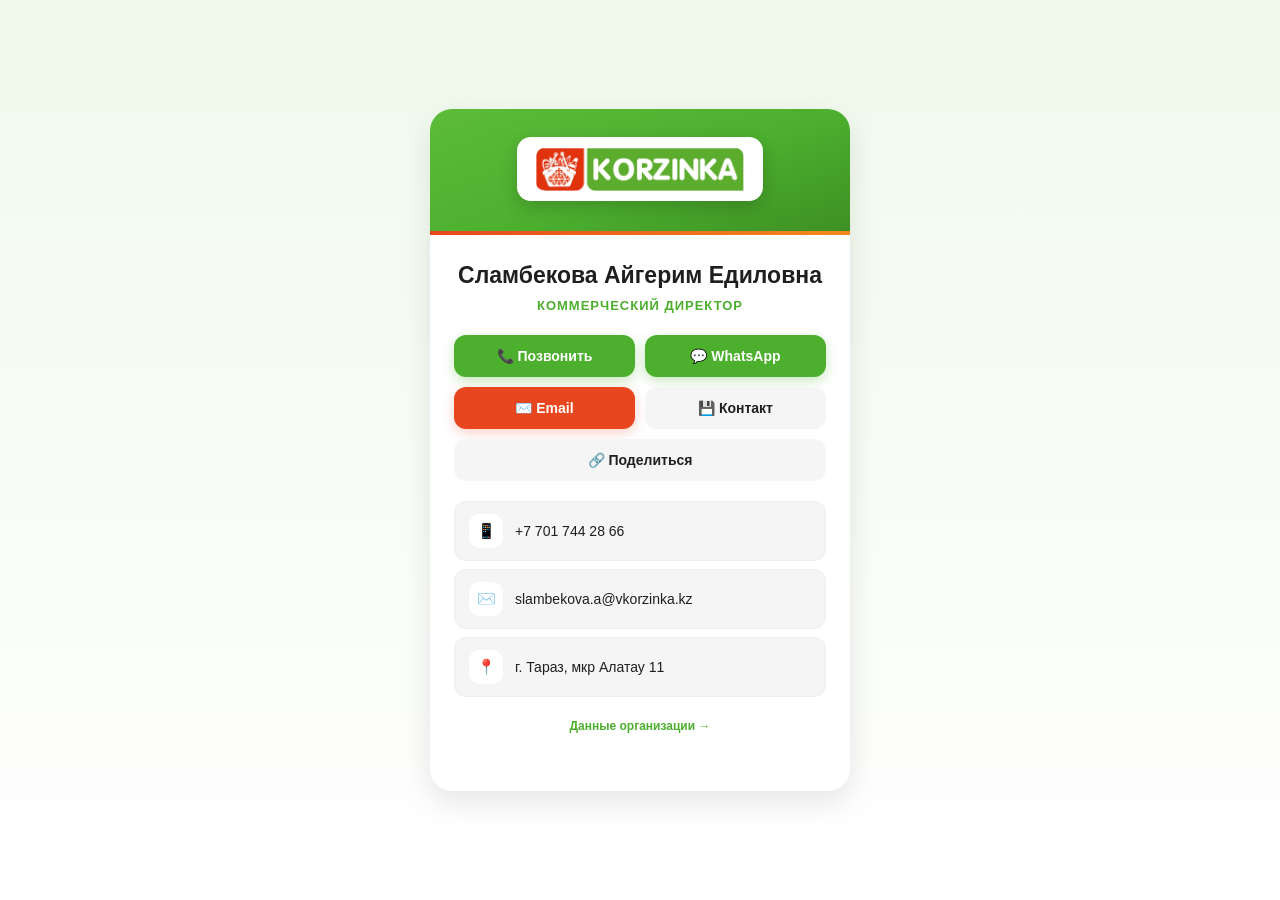
==== slambekova.html @ 93f6f37a "Create slambekova.html" ====
<!doctype html>
<html lang="ru">
<head>
<meta charset="utf-8">
<meta name="viewport" content="width=device-width,initial-scale=1,viewport-fit=cover">
<title>Сламбекова Айгерим — KORZINKA</title>
<meta name="theme-color" content="#4CAF2E">
<link rel="icon" href="assets/logo.png">
<link rel="stylesheet" href="assets/style.css">
</head>
<body>
<div class="card">

  <div class="card__top">
    <a href="org.html" class="card__logo">
      <img src="assets/logo.png" alt="KORZINKA">
    </a>
  </div>

  <div class="card__body">
    <div class="card__name">Сламбекова Айгерим Едиловна</div>
    <div class="card__role">Коммерческий директор</div>

    <div class="card__actions">
      <a class="btn btn--primary" href="tel:+77017442866">📞 Позвонить</a>
      <a class="btn btn--primary" href="https://wa.me/77017442866" target="_blank" rel="noopener">💬 WhatsApp</a>
      <a class="btn btn--accent" href="mailto:slambekova.a@vkorzinka.kz">✉️ Email</a>
      <button class="btn btn--ghost" onclick="saveVCard(this)"
        data-first="Айгерим" data-last="Сламбекова"
        data-full="Сламбекова Айгерим Едиловна"
        data-org="ТОО Korzinka Retail Group"
        data-role="Коммерческий директор"
        data-phone="+77017442866"
        data-email="slambekova.a@vkorzinka.kz"
        data-address="г. Тараз, мкр Алатау 11">💾 Контакт</button>
      <button class="btn btn--ghost btn--full" onclick="shareCard(this)"
        data-title="Сламбекова Айгерим — KORZINKA"
        data-text="Визитка Сламбековой Айгерим, KORZINKA">🔗 Поделиться</button>
    </div>

    <div class="card__contacts">
      <a class="contact" href="tel:+77017442866">
        <div class="contact__ico">📱</div>
        <span>+7 701 744 28 66</span>
      </a>
      <a class="contact" href="mailto:slambekova.a@vkorzinka.kz">
        <div class="contact__ico">✉️</div>
        <span>slambekova.a@vkorzinka.kz</span>
      </a>
      <div class="contact">
        <div class="contact__ico">📍</div>
        <span>г. Тараз, мкр Алатау 11</span>
      </div>
    </div>

    <div class="card__footer">
      <a href="org.html">Данные организации →</a>
    </div>
  </div>

</div>
<script src="assets/script.js"></script>
</body>
</html>
---- assets/style.css ----
:root{
  --brand-orange:#E8461E;
  --brand-green:#4CAF2E;
  --brand-dark:#1f1f1f;
  --brand-light:#ffffff;
  --brand-gray:#f5f5f5;
  --radius:22px;
  --shadow:0 10px 30px rgba(0,0,0,.10);
}
*{box-sizing:border-box;margin:0;padding:0;font-family:'Segoe UI',Roboto,Arial,sans-serif;}
body{
  min-height:100vh;
  background:linear-gradient(180deg,#f0f9ec 0%,#ffffff 100%);
  display:flex;align-items:flex-start;justify-content:center;
  padding:0;color:var(--brand-dark);
  -webkit-tap-highlight-color:transparent;
}
.card{
  width:100%;max-width:100%;
  background:var(--brand-light);
  overflow:hidden;
  animation:cardIn .6s cubic-bezier(.2,.8,.2,1);
  padding-bottom:32px;
}
@keyframes cardIn{from{opacity:0;transform:translateY(20px);}to{opacity:1;transform:none;}}

/* Шапка — мягкий зелёный градиент */
.card__top{
  background:linear-gradient(160deg,#5cbc39 0%,#4CAF2E 55%,#3d8f23 100%);
  padding:28px 20px 34px;
  display:flex;justify-content:center;align-items:center;
  position:relative;
}
.card__top::after{
  content:"";
  position:absolute;left:0;right:0;bottom:0;height:4px;
  background:linear-gradient(90deg,var(--brand-orange),#f28a1c);
}

/* Логотип в белом «медальоне» */
.card__logo{
  display:inline-flex;align-items:center;justify-content:center;
  background:#fff;
  padding:10px 18px;
  border-radius:14px;
  box-shadow:0 6px 18px rgba(0,0,0,.18);
  transition:.3s;
}
.card__logo:hover{transform:scale(1.04);}
.card__logo img{height:44px;display:block;}

.card__body{padding:26px 24px 26px;text-align:center;}

.card__name{font-size:23px;font-weight:700;line-height:1.25;}
.card__role{
  font-size:13px;color:var(--brand-green);font-weight:700;
  margin-top:8px;text-transform:uppercase;letter-spacing:1px;
}

/* КАТЕГОРИЯ — яркий оранжевый бейджик */
.card__cat{
  display:inline-block;margin-top:14px;font-size:13px;
  background:linear-gradient(135deg,#fff2ec,#ffe4d6);
  color:var(--brand-orange);
  padding:8px 18px;border-radius:20px;
  font-weight:700;letter-spacing:.5px;
  border:1.5px solid rgba(232,70,30,.35);
  box-shadow:0 2px 8px rgba(232,70,30,.12);
}

.card__actions{display:grid;grid-template-columns:repeat(2,1fr);gap:10px;margin-top:22px;}
.btn{display:flex;align-items:center;justify-content:center;gap:8px;padding:13px;border-radius:12px;border:none;cursor:pointer;font-size:14px;font-weight:600;text-decoration:none;transition:.25s;}
.btn--primary{background:var(--brand-green);color:#fff;box-shadow:0 4px 12px rgba(76,175,46,.3);}
.btn--primary:hover{background:#3d8f23;transform:translateY(-2px);}
.btn--accent{background:var(--brand-orange);color:#fff;box-shadow:0 4px 12px rgba(232,70,30,.25);}
.btn--accent:hover{background:#c93a17;transform:translateY(-2px);}
.btn--ghost{background:var(--brand-gray);color:var(--brand-dark);}
.btn--ghost:hover{background:#e8e8e8;transform:translateY(-2px);}
.btn--full{grid-column:1/-1;}

.card__contacts{margin-top:20px;text-align:left;font-size:14px;display:flex;flex-direction:column;gap:8px;}
.contact{
  display:flex;align-items:center;gap:12px;
  padding:12px 14px;background:var(--brand-gray);
  border-radius:12px;color:inherit;text-decoration:none;
  transition:.2s;border:1px solid #eee;
}
.contact:hover{background:#ececec;transform:translateX(3px);}
.contact__ico{
  width:34px;height:34px;border-radius:10px;
  display:flex;align-items:center;justify-content:center;
  background:#fff;flex-shrink:0;font-size:15px;
}

.card__footer{margin-top:22px;font-size:12px;color:#999;text-align:center;}
.card__footer a{color:var(--brand-green);text-decoration:none;font-weight:600;}

.org{max-width:640px;}
.org__section{padding:18px 24px;border-top:1px solid #eee;}
.org__section h3{font-size:15px;color:var(--brand-green);margin-bottom:8px;}
.org__row{display:flex;justify-content:space-between;font-size:14px;padding:6px 0;gap:12px;}
.org__row span:first-child{color:#777;}

@media (min-width:640px){
  body{padding:20px;align-items:center;}
  .card{max-width:420px;border-radius:var(--radius);box-shadow:var(--shadow);}
}
@media (max-width:400px){
  .card__name{font-size:20px;}
  .card__actions{grid-template-columns:1fr;}
}
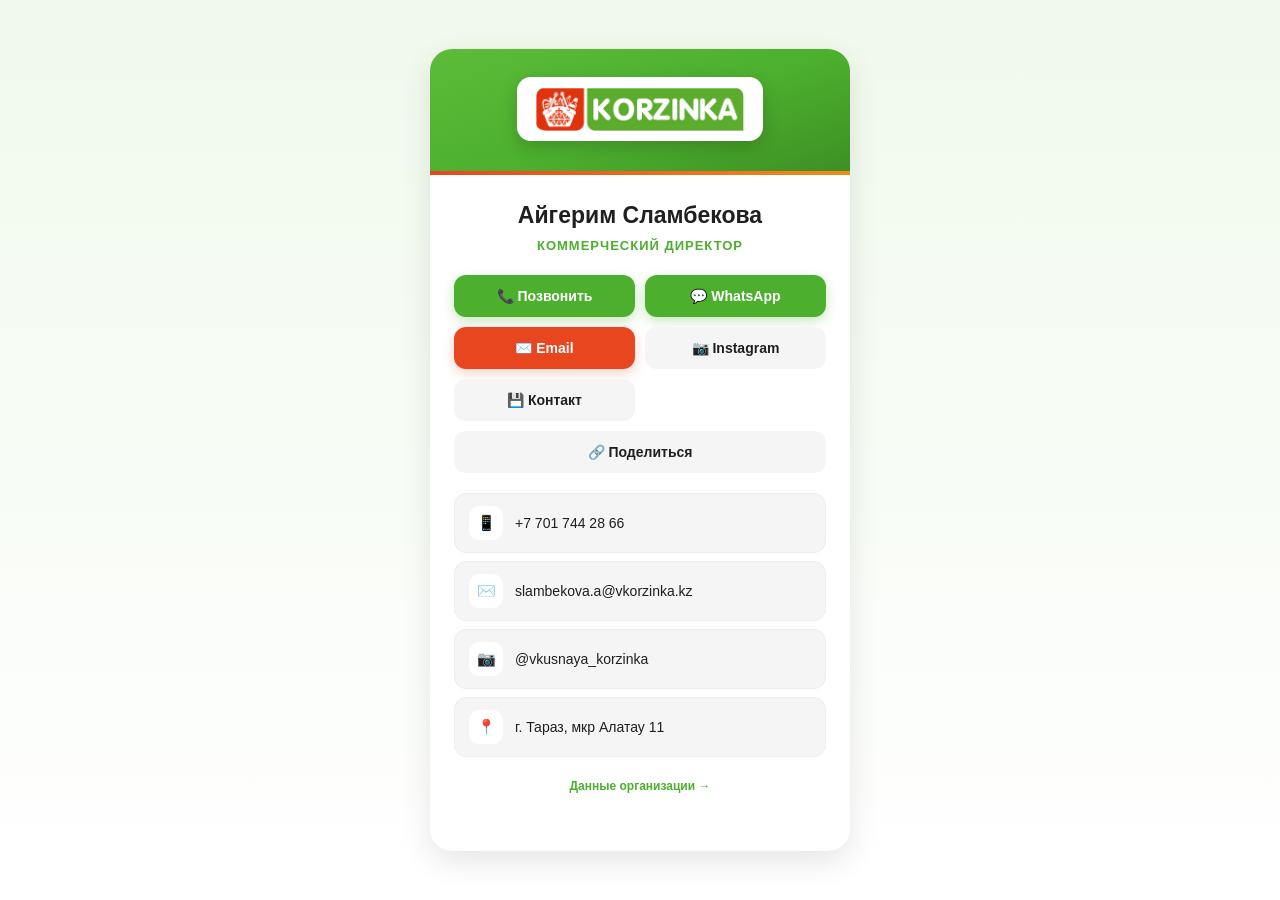
==== commit 1084d502: "Update slambekova.html" ====
--- a/slambekova.html
+++ b/slambekova.html
@@ -3,7 +3,7 @@
 <head>
 <meta charset="utf-8">
 <meta name="viewport" content="width=device-width,initial-scale=1,viewport-fit=cover">
-<title>Сламбекова Айгерим — KORZINKA</title>
+<title>Айгерим Сламбекова — KORZINKA</title>
 <meta name="theme-color" content="#4CAF2E">
 <link rel="icon" href="assets/logo.png">
 <link rel="stylesheet" href="assets/style.css">
@@ -18,24 +18,25 @@
   </div>
 
   <div class="card__body">
-    <div class="card__name">Сламбекова Айгерим Едиловна</div>
+    <div class="card__name">Айгерим Сламбекова</div>
     <div class="card__role">Коммерческий директор</div>
 
     <div class="card__actions">
       <a class="btn btn--primary" href="tel:+77017442866">📞 Позвонить</a>
       <a class="btn btn--primary" href="https://wa.me/77017442866" target="_blank" rel="noopener">💬 WhatsApp</a>
       <a class="btn btn--accent" href="mailto:slambekova.a@vkorzinka.kz">✉️ Email</a>
+      <a class="btn btn--ghost" href="https://www.instagram.com/vkusnaya_korzinka" target="_blank" rel="noopener">📷 Instagram</a>
       <button class="btn btn--ghost" onclick="saveVCard(this)"
         data-first="Айгерим" data-last="Сламбекова"
-        data-full="Сламбекова Айгерим Едиловна"
+        data-full="Айгерим Сламбекова"
         data-org="ТОО Korzinka Retail Group"
         data-role="Коммерческий директор"
         data-phone="+77017442866"
         data-email="slambekova.a@vkorzinka.kz"
         data-address="г. Тараз, мкр Алатау 11">💾 Контакт</button>
       <button class="btn btn--ghost btn--full" onclick="shareCard(this)"
-        data-title="Сламбекова Айгерим — KORZINKA"
-        data-text="Визитка Сламбековой Айгерим, KORZINKA">🔗 Поделиться</button>
+        data-title="Айгерим Сламбекова — KORZINKA"
+        data-text="Визитка Айгерим Сламбековой, KORZINKA">🔗 Поделиться</button>
     </div>
 
     <div class="card__contacts">
@@ -46,6 +47,10 @@
       <a class="contact" href="mailto:slambekova.a@vkorzinka.kz">
         <div class="contact__ico">✉️</div>
         <span>slambekova.a@vkorzinka.kz</span>
+      </a>
+      <a class="contact" href="https://www.instagram.com/vkusnaya_korzinka" target="_blank" rel="noopener">
+        <div class="contact__ico">📷</div>
+        <span>@vkusnaya_korzinka</span>
       </a>
       <div class="contact">
         <div class="contact__ico">📍</div>
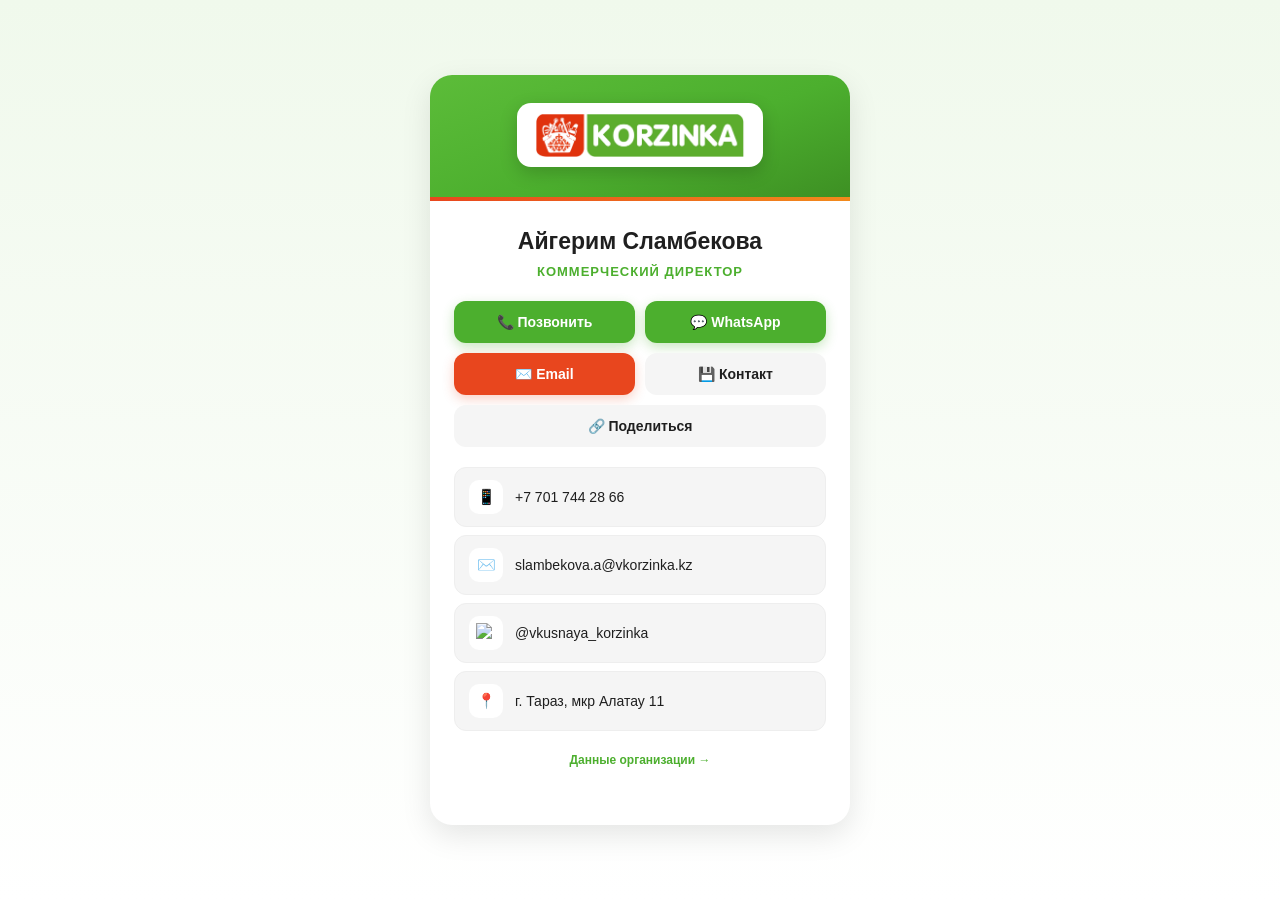
==== commit 58f2958a: "Update slambekova.html" ====
--- a/slambekova.html
+++ b/slambekova.html
@@ -25,7 +25,6 @@
       <a class="btn btn--primary" href="tel:+77017442866">📞 Позвонить</a>
       <a class="btn btn--primary" href="https://wa.me/77017442866" target="_blank" rel="noopener">💬 WhatsApp</a>
       <a class="btn btn--accent" href="mailto:slambekova.a@vkorzinka.kz">✉️ Email</a>
-      <a class="btn btn--ghost" href="https://www.instagram.com/vkusnaya_korzinka" target="_blank" rel="noopener">📷 Instagram</a>
       <button class="btn btn--ghost" onclick="saveVCard(this)"
         data-first="Айгерим" data-last="Сламбекова"
         data-full="Айгерим Сламбекова"
@@ -49,7 +48,7 @@
         <span>slambekova.a@vkorzinka.kz</span>
       </a>
       <a class="contact" href="https://www.instagram.com/vkusnaya_korzinka" target="_blank" rel="noopener">
-        <div class="contact__ico">📷</div>
+        <div class="contact__ico"><img src="assets/instagram.png" alt="Instagram"></div>
         <span>@vkusnaya_korzinka</span>
       </a>
       <div class="contact">
--- a/assets/style.css
+++ b/assets/style.css
@@ -24,7 +24,7 @@
 }
 @keyframes cardIn{from{opacity:0;transform:translateY(20px);}to{opacity:1;transform:none;}}
 
-/* Шапка — мягкий зелёный градиент */
+/* Шапка — зелёный градиент + оранжевая полоска снизу */
 .card__top{
   background:linear-gradient(160deg,#5cbc39 0%,#4CAF2E 55%,#3d8f23 100%);
   padding:28px 20px 34px;
@@ -57,7 +57,7 @@
   margin-top:8px;text-transform:uppercase;letter-spacing:1px;
 }
 
-/* КАТЕГОРИЯ — яркий оранжевый бейджик */
+/* Оранжевый бейджик категории */
 .card__cat{
   display:inline-block;margin-top:14px;font-size:13px;
   background:linear-gradient(135deg,#fff2ec,#ffe4d6);
@@ -68,6 +68,7 @@
   box-shadow:0 2px 8px rgba(232,70,30,.12);
 }
 
+/* Кнопки */
 .card__actions{display:grid;grid-template-columns:repeat(2,1fr);gap:10px;margin-top:22px;}
 .btn{display:flex;align-items:center;justify-content:center;gap:8px;padding:13px;border-radius:12px;border:none;cursor:pointer;font-size:14px;font-weight:600;text-decoration:none;transition:.25s;}
 .btn--primary{background:var(--brand-green);color:#fff;box-shadow:0 4px 12px rgba(76,175,46,.3);}
@@ -78,6 +79,7 @@
 .btn--ghost:hover{background:#e8e8e8;transform:translateY(-2px);}
 .btn--full{grid-column:1/-1;}
 
+/* Контакты */
 .card__contacts{margin-top:20px;text-align:left;font-size:14px;display:flex;flex-direction:column;gap:8px;}
 .contact{
   display:flex;align-items:center;gap:12px;
@@ -90,17 +92,25 @@
   width:34px;height:34px;border-radius:10px;
   display:flex;align-items:center;justify-content:center;
   background:#fff;flex-shrink:0;font-size:15px;
+  overflow:hidden;
+}
+/* Логотип Instagram внутри иконки */
+.contact__ico img{
+  width:20px;height:20px;object-fit:contain;
+  display:block;
 }
 
 .card__footer{margin-top:22px;font-size:12px;color:#999;text-align:center;}
 .card__footer a{color:var(--brand-green);text-decoration:none;font-weight:600;}
 
+/* Страница организации */
 .org{max-width:640px;}
 .org__section{padding:18px 24px;border-top:1px solid #eee;}
 .org__section h3{font-size:15px;color:var(--brand-green);margin-bottom:8px;}
 .org__row{display:flex;justify-content:space-between;font-size:14px;padding:6px 0;gap:12px;}
 .org__row span:first-child{color:#777;}
 
+/* Адаптив */
 @media (min-width:640px){
   body{padding:20px;align-items:center;}
   .card{max-width:420px;border-radius:var(--radius);box-shadow:var(--shadow);}
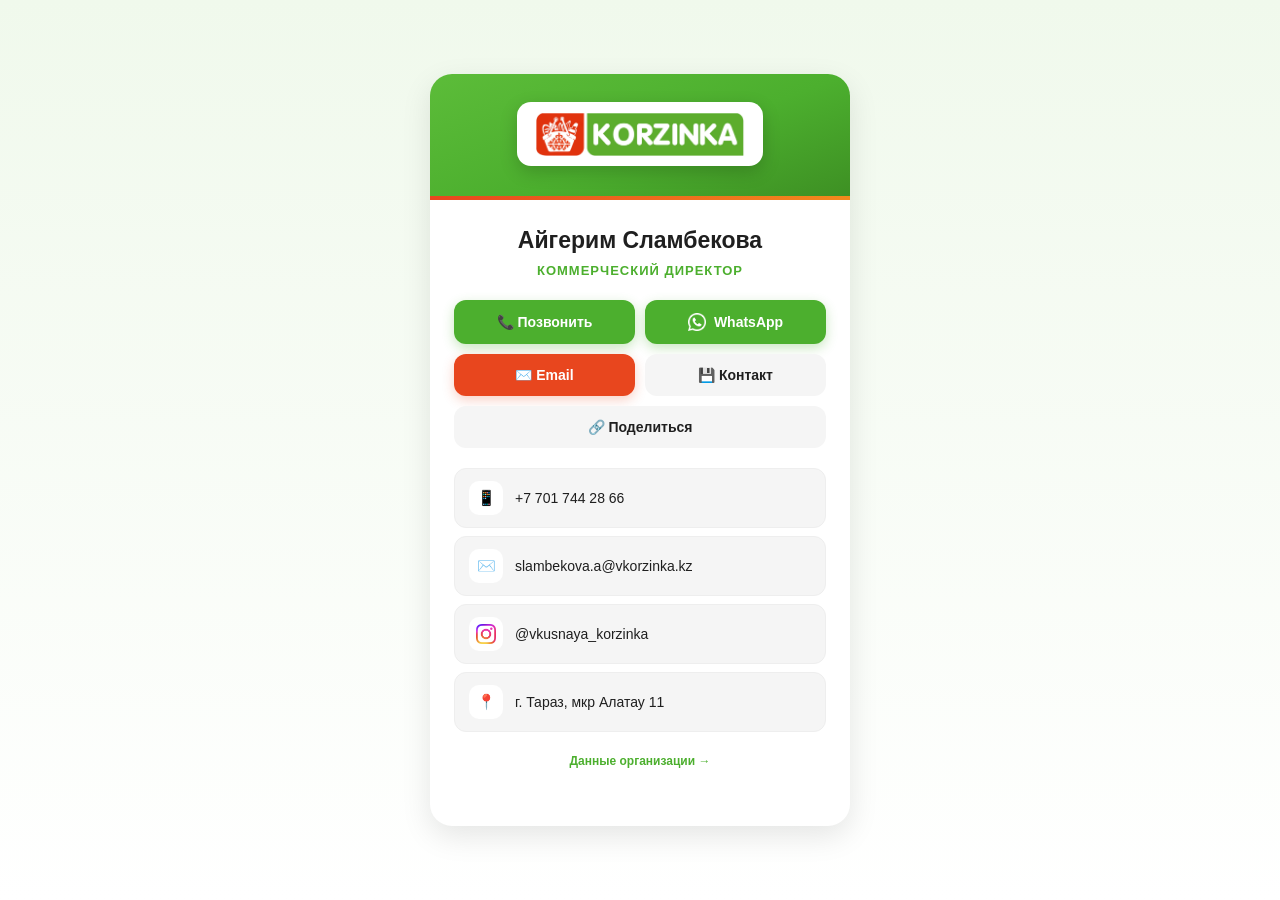
==== commit ac28ab5b: "Update slambekova.html" ====
--- a/slambekova.html
+++ b/slambekova.html
@@ -23,7 +23,9 @@
 
     <div class="card__actions">
       <a class="btn btn--primary" href="tel:+77017442866">📞 Позвонить</a>
-      <a class="btn btn--primary" href="https://wa.me/77017442866" target="_blank" rel="noopener">💬 WhatsApp</a>
+      <a class="btn btn--primary" href="https://wa.me/77017442866" target="_blank" rel="noopener">
+        <img src="assets/whatsapp.png" alt="" class="btn__ico">WhatsApp
+      </a>
       <a class="btn btn--accent" href="mailto:slambekova.a@vkorzinka.kz">✉️ Email</a>
       <button class="btn btn--ghost" onclick="saveVCard(this)"
         data-first="Айгерим" data-last="Сламбекова"
--- a/assets/style.css
+++ b/assets/style.css
@@ -24,7 +24,6 @@
 }
 @keyframes cardIn{from{opacity:0;transform:translateY(20px);}to{opacity:1;transform:none;}}
 
-/* Шапка — зелёный градиент + оранжевая полоска снизу */
 .card__top{
   background:linear-gradient(160deg,#5cbc39 0%,#4CAF2E 55%,#3d8f23 100%);
   padding:28px 20px 34px;
@@ -37,7 +36,6 @@
   background:linear-gradient(90deg,var(--brand-orange),#f28a1c);
 }
 
-/* Логотип в белом «медальоне» */
 .card__logo{
   display:inline-flex;align-items:center;justify-content:center;
   background:#fff;
@@ -57,7 +55,6 @@
   margin-top:8px;text-transform:uppercase;letter-spacing:1px;
 }
 
-/* Оранжевый бейджик категории */
 .card__cat{
   display:inline-block;margin-top:14px;font-size:13px;
   background:linear-gradient(135deg,#fff2ec,#ffe4d6);
@@ -68,9 +65,12 @@
   box-shadow:0 2px 8px rgba(232,70,30,.12);
 }
 
-/* Кнопки */
 .card__actions{display:grid;grid-template-columns:repeat(2,1fr);gap:10px;margin-top:22px;}
-.btn{display:flex;align-items:center;justify-content:center;gap:8px;padding:13px;border-radius:12px;border:none;cursor:pointer;font-size:14px;font-weight:600;text-decoration:none;transition:.25s;}
+.btn{
+  display:flex;align-items:center;justify-content:center;gap:8px;
+  padding:13px;border-radius:12px;border:none;cursor:pointer;
+  font-size:14px;font-weight:600;text-decoration:none;transition:.25s;
+}
 .btn--primary{background:var(--brand-green);color:#fff;box-shadow:0 4px 12px rgba(76,175,46,.3);}
 .btn--primary:hover{background:#3d8f23;transform:translateY(-2px);}
 .btn--accent{background:var(--brand-orange);color:#fff;box-shadow:0 4px 12px rgba(232,70,30,.25);}
@@ -79,7 +79,12 @@
 .btn--ghost:hover{background:#e8e8e8;transform:translateY(-2px);}
 .btn--full{grid-column:1/-1;}
 
-/* Контакты */
+/* Иконки внутри кнопок */
+.btn__ico{
+  width:18px;height:18px;object-fit:contain;
+  display:inline-block;vertical-align:middle;
+}
+
 .card__contacts{margin-top:20px;text-align:left;font-size:14px;display:flex;flex-direction:column;gap:8px;}
 .contact{
   display:flex;align-items:center;gap:12px;
@@ -94,7 +99,6 @@
   background:#fff;flex-shrink:0;font-size:15px;
   overflow:hidden;
 }
-/* Логотип Instagram внутри иконки */
 .contact__ico img{
   width:20px;height:20px;object-fit:contain;
   display:block;
@@ -103,14 +107,12 @@
 .card__footer{margin-top:22px;font-size:12px;color:#999;text-align:center;}
 .card__footer a{color:var(--brand-green);text-decoration:none;font-weight:600;}
 
-/* Страница организации */
 .org{max-width:640px;}
 .org__section{padding:18px 24px;border-top:1px solid #eee;}
 .org__section h3{font-size:15px;color:var(--brand-green);margin-bottom:8px;}
 .org__row{display:flex;justify-content:space-between;font-size:14px;padding:6px 0;gap:12px;}
 .org__row span:first-child{color:#777;}
 
-/* Адаптив */
 @media (min-width:640px){
   body{padding:20px;align-items:center;}
   .card{max-width:420px;border-radius:var(--radius);box-shadow:var(--shadow);}
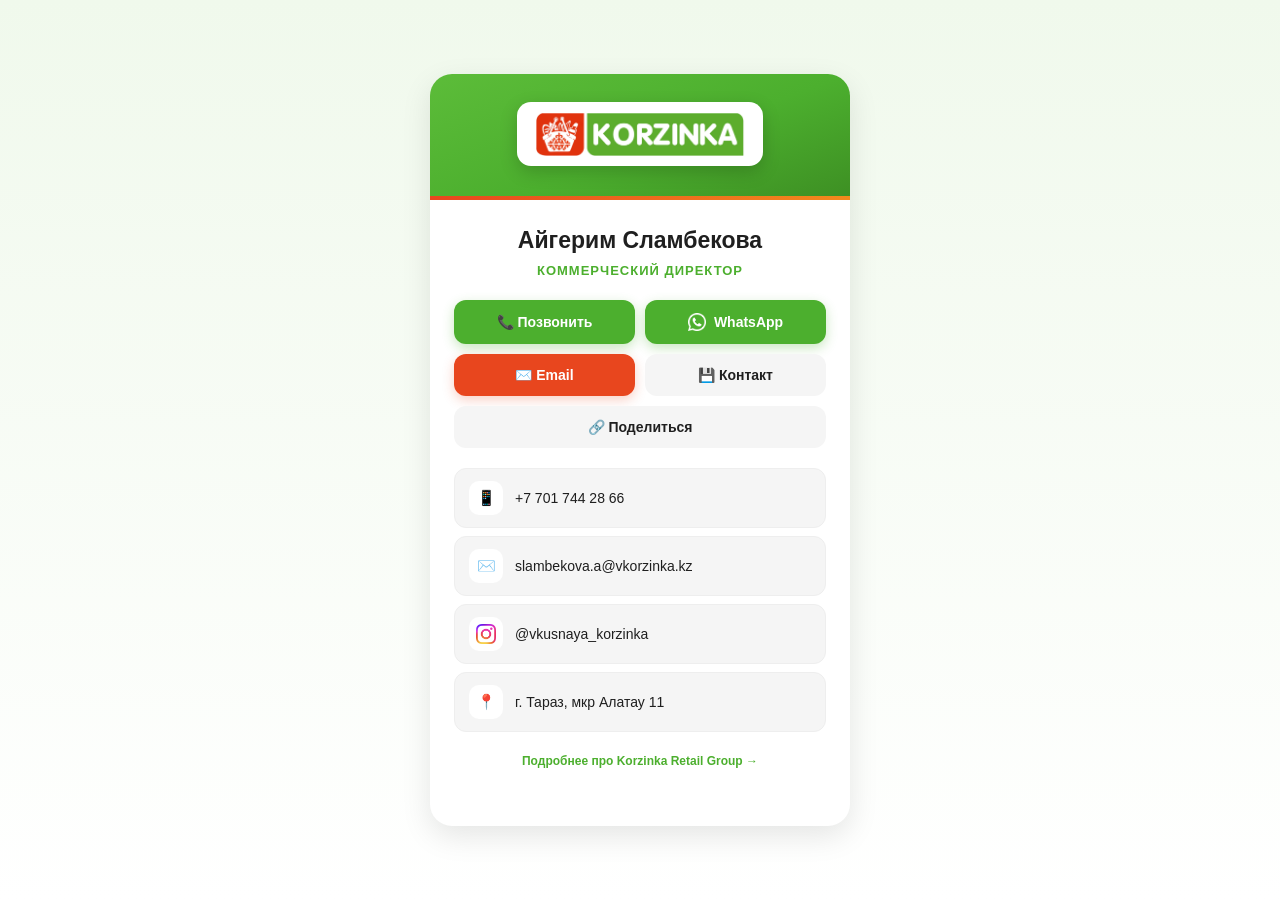
==== commit 3dbf87df: "Update slambekova.html" ====
--- a/slambekova.html
+++ b/slambekova.html
@@ -23,9 +23,7 @@
 
     <div class="card__actions">
       <a class="btn btn--primary" href="tel:+77017442866">📞 Позвонить</a>
-      <a class="btn btn--primary" href="https://wa.me/77017442866" target="_blank" rel="noopener">
-        <img src="assets/whatsapp.png" alt="" class="btn__ico">WhatsApp
-      </a>
+      <a class="btn btn--primary" href="https://wa.me/77017442866" target="_blank" rel="noopener"><img src="assets/whatsapp.png" alt="" class="btn__ico">WhatsApp</a>
       <a class="btn btn--accent" href="mailto:slambekova.a@vkorzinka.kz">✉️ Email</a>
       <button class="btn btn--ghost" onclick="saveVCard(this)"
         data-first="Айгерим" data-last="Сламбекова"
@@ -60,8 +58,8 @@
     </div>
 
     <div class="card__footer">
-      <a href="org.html">Данные организации →</a>
-    </div>
+  <a href="org.html">Подробнее про Korzinka Retail Group →</a>
+</div>
   </div>
 
 </div>
--- a/assets/style.css
+++ b/assets/style.css
@@ -23,7 +23,6 @@
   padding-bottom:32px;
 }
 @keyframes cardIn{from{opacity:0;transform:translateY(20px);}to{opacity:1;transform:none;}}
-
 .card__top{
   background:linear-gradient(160deg,#5cbc39 0%,#4CAF2E 55%,#3d8f23 100%);
   padding:28px 20px 34px;
@@ -35,7 +34,6 @@
   position:absolute;left:0;right:0;bottom:0;height:4px;
   background:linear-gradient(90deg,var(--brand-orange),#f28a1c);
 }
-
 .card__logo{
   display:inline-flex;align-items:center;justify-content:center;
   background:#fff;
@@ -46,15 +44,12 @@
 }
 .card__logo:hover{transform:scale(1.04);}
 .card__logo img{height:44px;display:block;}
-
 .card__body{padding:26px 24px 26px;text-align:center;}
-
 .card__name{font-size:23px;font-weight:700;line-height:1.25;}
 .card__role{
   font-size:13px;color:var(--brand-green);font-weight:700;
   margin-top:8px;text-transform:uppercase;letter-spacing:1px;
 }
-
 .card__cat{
   display:inline-block;margin-top:14px;font-size:13px;
   background:linear-gradient(135deg,#fff2ec,#ffe4d6);
@@ -64,7 +59,6 @@
   border:1.5px solid rgba(232,70,30,.35);
   box-shadow:0 2px 8px rgba(232,70,30,.12);
 }
-
 .card__actions{display:grid;grid-template-columns:repeat(2,1fr);gap:10px;margin-top:22px;}
 .btn{
   display:flex;align-items:center;justify-content:center;gap:8px;
@@ -78,13 +72,7 @@
 .btn--ghost{background:var(--brand-gray);color:var(--brand-dark);}
 .btn--ghost:hover{background:#e8e8e8;transform:translateY(-2px);}
 .btn--full{grid-column:1/-1;}
-
-/* Иконки внутри кнопок */
-.btn__ico{
-  width:18px;height:18px;object-fit:contain;
-  display:inline-block;vertical-align:middle;
-}
-
+.btn__ico{width:18px;height:18px;object-fit:contain;display:inline-block;vertical-align:middle;}
 .card__contacts{margin-top:20px;text-align:left;font-size:14px;display:flex;flex-direction:column;gap:8px;}
 .contact{
   display:flex;align-items:center;gap:12px;
@@ -99,20 +87,14 @@
   background:#fff;flex-shrink:0;font-size:15px;
   overflow:hidden;
 }
-.contact__ico img{
-  width:20px;height:20px;object-fit:contain;
-  display:block;
-}
-
+.contact__ico img{width:20px;height:20px;object-fit:contain;display:block;}
 .card__footer{margin-top:22px;font-size:12px;color:#999;text-align:center;}
 .card__footer a{color:var(--brand-green);text-decoration:none;font-weight:600;}
-
 .org{max-width:640px;}
 .org__section{padding:18px 24px;border-top:1px solid #eee;}
 .org__section h3{font-size:15px;color:var(--brand-green);margin-bottom:8px;}
 .org__row{display:flex;justify-content:space-between;font-size:14px;padding:6px 0;gap:12px;}
 .org__row span:first-child{color:#777;}
-
 @media (min-width:640px){
   body{padding:20px;align-items:center;}
   .card{max-width:420px;border-radius:var(--radius);box-shadow:var(--shadow);}
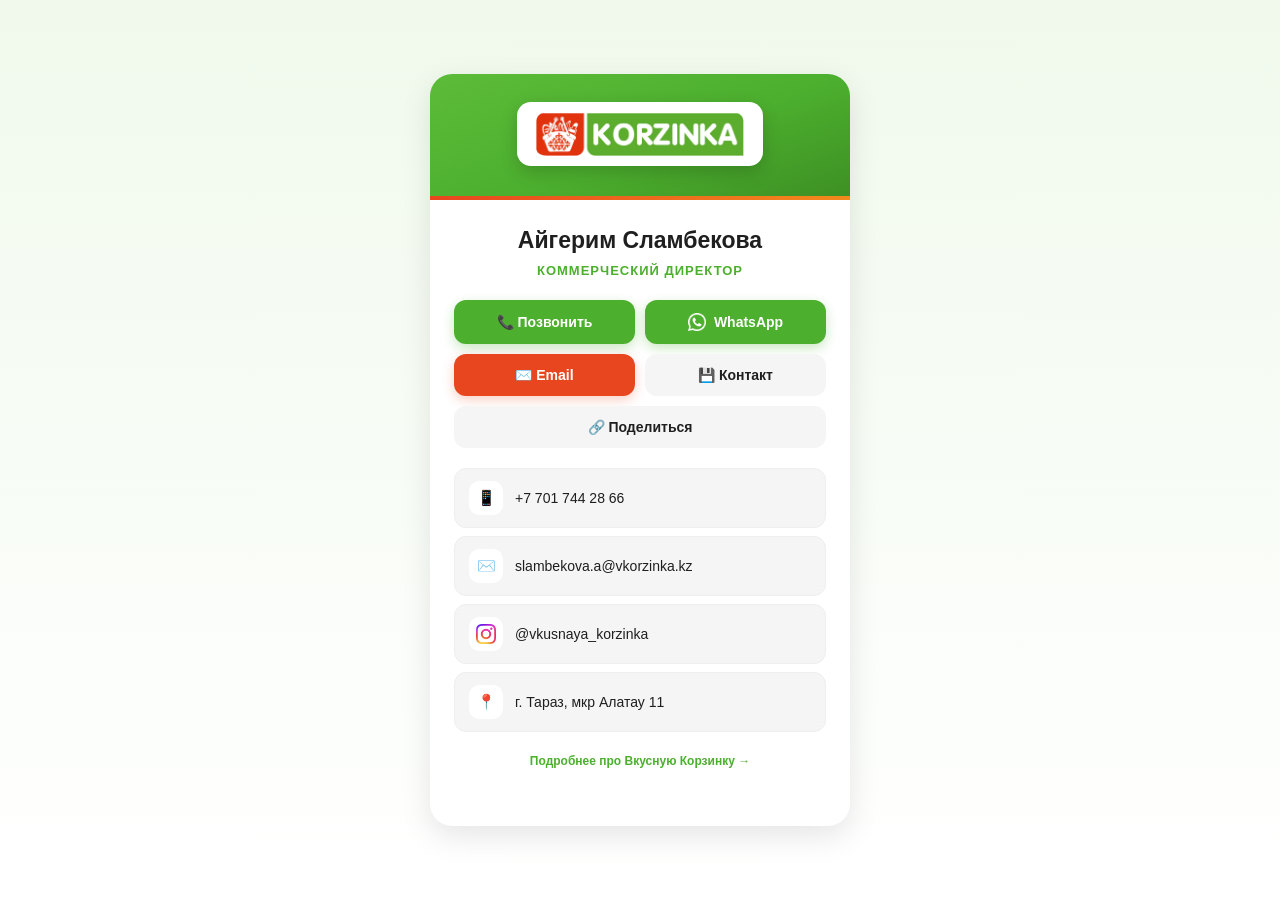
==== commit 60741417: "Update slambekova.html" ====
--- a/slambekova.html
+++ b/slambekova.html
@@ -3,7 +3,7 @@
 <head>
 <meta charset="utf-8">
 <meta name="viewport" content="width=device-width,initial-scale=1,viewport-fit=cover">
-<title>Айгерим Сламбекова — KORZINKA</title>
+<title>Айгерим Сламбекова — Вкусная Корзинка</title>
 <meta name="theme-color" content="#4CAF2E">
 <link rel="icon" href="assets/logo.png">
 <link rel="stylesheet" href="assets/style.css">
@@ -28,14 +28,14 @@
       <button class="btn btn--ghost" onclick="saveVCard(this)"
         data-first="Айгерим" data-last="Сламбекова"
         data-full="Айгерим Сламбекова"
-        data-org="ТОО Korzinka Retail Group"
+        data-org="Вкусная Корзинка"
         data-role="Коммерческий директор"
         data-phone="+77017442866"
         data-email="slambekova.a@vkorzinka.kz"
         data-address="г. Тараз, мкр Алатау 11">💾 Контакт</button>
       <button class="btn btn--ghost btn--full" onclick="shareCard(this)"
-        data-title="Айгерим Сламбекова — KORZINKA"
-        data-text="Визитка Айгерим Сламбековой, KORZINKA">🔗 Поделиться</button>
+        data-title="Айгерим Сламбекова — Вкусная Корзинка"
+        data-text="Визитка Айгерим Сламбековой, Вкусная Корзинка">🔗 Поделиться</button>
     </div>
 
     <div class="card__contacts">
@@ -51,15 +51,15 @@
         <div class="contact__ico"><img src="assets/instagram.png" alt="Instagram"></div>
         <span>@vkusnaya_korzinka</span>
       </a>
-      <div class="contact">
+      <a class="contact" href="https://2gis.kz/taraz/geo/70000001090535986" target="_blank" rel="noopener">
         <div class="contact__ico">📍</div>
         <span>г. Тараз, мкр Алатау 11</span>
-      </div>
+      </a>
     </div>
 
     <div class="card__footer">
-  <a href="org.html">Подробнее про Korzinka Retail Group →</a>
-</div>
+      <a href="org.html">Подробнее про Вкусную Корзинку →</a>
+    </div>
   </div>
 
 </div>
--- a/assets/style.css
+++ b/assets/style.css
@@ -23,6 +23,8 @@
   padding-bottom:32px;
 }
 @keyframes cardIn{from{opacity:0;transform:translateY(20px);}to{opacity:1;transform:none;}}
+
+/* Шапка */
 .card__top{
   background:linear-gradient(160deg,#5cbc39 0%,#4CAF2E 55%,#3d8f23 100%);
   padding:28px 20px 34px;
@@ -36,29 +38,95 @@
 }
 .card__logo{
   display:inline-flex;align-items:center;justify-content:center;
-  background:#fff;
-  padding:10px 18px;
-  border-radius:14px;
+  background:#fff;padding:10px 18px;border-radius:14px;
   box-shadow:0 6px 18px rgba(0,0,0,.18);
-  transition:.3s;
+  transition:.3s;text-decoration:none;
 }
 .card__logo:hover{transform:scale(1.04);}
 .card__logo img{height:44px;display:block;}
+
+/* Тело визитки */
 .card__body{padding:26px 24px 26px;text-align:center;}
 .card__name{font-size:23px;font-weight:700;line-height:1.25;}
 .card__role{
   font-size:13px;color:var(--brand-green);font-weight:700;
   margin-top:8px;text-transform:uppercase;letter-spacing:1px;
 }
+/* Кликабельный бейджик категории */
 .card__cat{
-  display:inline-block;margin-top:14px;font-size:13px;
+  display:inline-flex;align-items:center;gap:8px;
+  margin-top:14px;font-size:13px;
   background:linear-gradient(135deg,#fff2ec,#ffe4d6);
   color:var(--brand-orange);
   padding:8px 18px;border-radius:20px;
   font-weight:700;letter-spacing:.5px;
   border:1.5px solid rgba(232,70,30,.35);
   box-shadow:0 2px 8px rgba(232,70,30,.12);
-}
+  cursor:pointer;
+  transition:.25s;
+  user-select:none;
+}
+.card__cat:hover{
+  transform:translateY(-1px);
+  box-shadow:0 4px 14px rgba(232,70,30,.22);
+}
+.card__cat__arrow{
+  font-size:10px;
+  transition:transform .3s;
+}
+.card__cat.open .card__cat__arrow{
+  transform:rotate(180deg);
+}
+
+/* Раскрывающийся список */
+.card__cat__list{
+  max-height:0;
+  overflow:hidden;
+  transition:max-height .4s ease, margin-top .4s ease, opacity .3s;
+  opacity:0;
+  text-align:left;
+  margin-top:0;
+}
+.card__cat__list.open{
+  max-height:400px;
+  opacity:1;
+  margin-top:14px;
+}
+.card__cat__list__inner{
+  background:var(--brand-gray);
+  border-radius:14px;
+  padding:14px 18px;
+  border:1px solid #eee;
+}
+.card__cat__list__inner h4{
+  font-size:12px;
+  color:var(--brand-green);
+  font-weight:700;
+  text-transform:uppercase;
+  letter-spacing:.5px;
+  margin-bottom:8px;
+}
+.card__cat__list__inner ul{
+  list-style:none;
+  padding:0;margin:0;
+}
+.card__cat__list__inner li{
+  font-size:14px;
+  padding:6px 0 6px 22px;
+  position:relative;
+  color:var(--brand-dark);
+  border-bottom:1px dashed #e5e5e5;
+}
+.card__cat__list__inner li:last-child{border-bottom:none;}
+.card__cat__list__inner li::before{
+  content:"•";
+  position:absolute;left:6px;top:6px;
+  color:var(--brand-orange);
+  font-weight:700;
+  font-size:16px;
+}
+
+/* Кнопки */
 .card__actions{display:grid;grid-template-columns:repeat(2,1fr);gap:10px;margin-top:22px;}
 .btn{
   display:flex;align-items:center;justify-content:center;gap:8px;
@@ -73,6 +141,8 @@
 .btn--ghost:hover{background:#e8e8e8;transform:translateY(-2px);}
 .btn--full{grid-column:1/-1;}
 .btn__ico{width:18px;height:18px;object-fit:contain;display:inline-block;vertical-align:middle;}
+
+/* Контакты */
 .card__contacts{margin-top:20px;text-align:left;font-size:14px;display:flex;flex-direction:column;gap:8px;}
 .contact{
   display:flex;align-items:center;gap:12px;
@@ -88,13 +158,67 @@
   overflow:hidden;
 }
 .contact__ico img{width:20px;height:20px;object-fit:contain;display:block;}
+
 .card__footer{margin-top:22px;font-size:12px;color:#999;text-align:center;}
 .card__footer a{color:var(--brand-green);text-decoration:none;font-weight:600;}
-.org{max-width:640px;}
-.org__section{padding:18px 24px;border-top:1px solid #eee;}
-.org__section h3{font-size:15px;color:var(--brand-green);margin-bottom:8px;}
-.org__row{display:flex;justify-content:space-between;font-size:14px;padding:6px 0;gap:12px;}
-.org__row span:first-child{color:#777;}
+.card__footer a:hover{text-decoration:underline;}
+
+/* ============ СТРАНИЦА ОРГАНИЗАЦИИ ============ */
+.org{padding-bottom:32px;}
+.org .card__body{padding:26px 22px 26px;text-align:left;}
+
+.org__title{margin-bottom:20px;text-align:center;}
+.org__title h1{font-size:24px;font-weight:700;color:var(--brand-dark);}
+.org__title p{font-size:14px;color:#888;margin-top:6px;}
+
+.org__section{
+  padding:18px 20px;
+  margin-top:14px;
+  background:var(--brand-gray);
+  border-radius:14px;
+  border:1px solid #eee;
+}
+.org__section h3{
+  font-size:14px;color:var(--brand-green);font-weight:700;
+  margin-bottom:12px;letter-spacing:.3px;
+}
+.org__row{
+  display:flex;justify-content:space-between;
+  font-size:14px;padding:7px 0;gap:12px;
+  border-bottom:1px dashed #e5e5e5;
+}
+.org__row:last-child{border-bottom:none;}
+.org__row span:first-child{color:#888;}
+.org__row span:last-child{text-align:right;font-weight:600;}
+.org__row a{color:var(--brand-green);text-decoration:none;font-weight:600;}
+.org__row a:hover{text-decoration:underline;}
+
+/* Миссия */
+.org__mission{
+  font-size:14px;line-height:1.6;color:#444;
+  font-style:italic;
+  padding:14px 16px;
+  background:linear-gradient(135deg,#fff8f3,#fff2ec);
+  border-left:4px solid var(--brand-orange);
+  border-radius:10px;
+}
+
+/* Ценности */
+.org__value{
+  display:flex;gap:12px;align-items:flex-start;
+  padding:10px 0;
+  border-bottom:1px dashed #e5e5e5;
+}
+.org__value:last-child{border-bottom:none;}
+.org__value__ico{
+  width:38px;height:38px;border-radius:10px;
+  background:#fff;display:flex;align-items:center;justify-content:center;
+  flex-shrink:0;font-size:18px;
+  box-shadow:0 2px 6px rgba(0,0,0,.06);
+}
+.org__value__txt strong{font-size:14px;font-weight:700;color:var(--brand-dark);display:block;}
+.org__value__txt span{font-size:13px;color:#888;display:block;margin-top:2px;}
+
 @media (min-width:640px){
   body{padding:20px;align-items:center;}
   .card{max-width:420px;border-radius:var(--radius);box-shadow:var(--shadow);}
